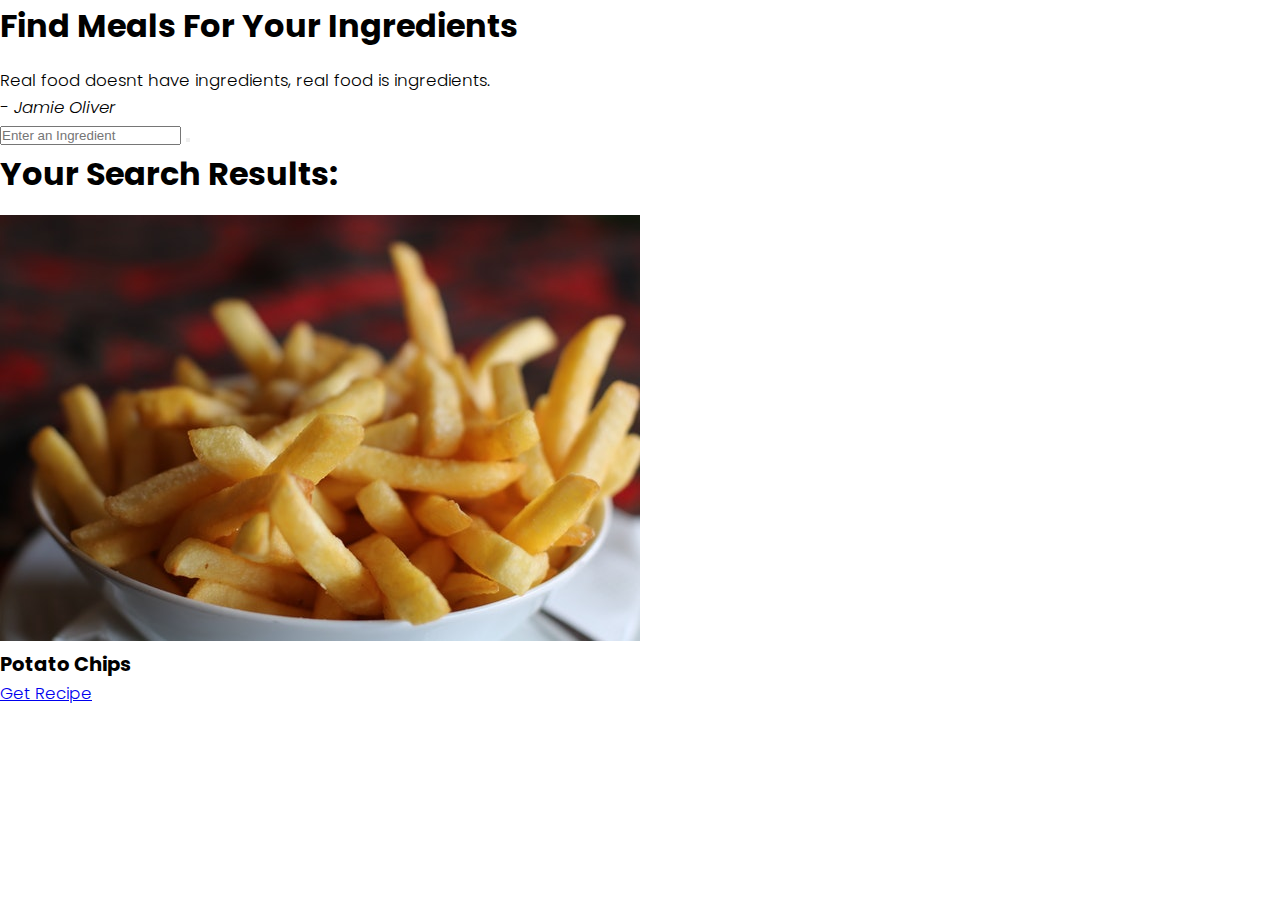
==== index.html @ 4185d7a3 "Create new files and structure the html" ====
<!DOCTYPE html>
<html lang="en">
  <head>
    <meta charset="UTF-8" />
    <meta http-equiv="X-UA-Compatible" content="IE=edge" />
    <meta name="viewport" content="width=device-width, initial-scale=1.0" />
    <title>Find Meal for your Ingredients</title>
    <link rel="stylesheet" href="style.css" />
    <link
      rel="stylesheet"
      href="https://cdnjs.cloudflare.com/ajax/libs/font-awesome/6.0.0-beta3/css/all.min.css"
      integrity="sha512-Fo3rlrZj/k7ujTnHg4CGR2D7kSs0v4LLanw2qksYuRlEzO+tcaEPQogQ0KaoGN26/zrn20ImR1DfuLWnOo7aBA=="
      crossorigin="anonymous"
      referrerpolicy="no-referrer"
    />
  </head>
  <body>
    <div class="container">
      <div class="meal-wrapper">
        <div class="meal-search">
          <h2 class="title">Find Meals For Your Ingredients</h2>
          <blockquote>
            Real food doesnt have ingredients, real food is ingredients. <br />
            <cite>- Jamie Oliver</cite>
          </blockquote>

          <div class="meal-search-box">
            <input
              type="text"
              class="search-content"
              placeholder="Enter an Ingredient"
              id="search-input"
            />
            <button type="submit" class="search-btn btn" id="search-btn">
              <i class="fas fa-search"></i>
            </button>
          </div>
        </div>

        <div class="meal-result">
          <h2 class="title">Your Search Results:</h2>
          <div id="meal">
            <!-- meal item -->
            <div class="meal-item">
              <div class="meal-img">
                <img src="food.jpg" alt="food" />
              </div>
              <div class="meal-name">
                <h3>Potato Chips</h3>
                <a href="#" class="recipe-btn">Get Recipe</a>
              </div>
            </div>
          </div>
        </div>
      </div>
    </div>

    <script src="script.js"></script>
  </body>
</html>
---- style.css ----
@import url("https://fonts.googleapis.com/css2?family=Poppins:wght@200;300;400;500;700;800;900&display=swap");

* {
  padding: 0;
  margin: 0;
  box-sizing: border-box;
}

:root {
  --teene-tawny: #d65108;
  --teene-tawny-dark: #b54507;
}

body {
  font-weight: 300;
  font-size: 1.05rem;
  line-height: 1.6;
  font-family: "Poppins", sans-serif;
}

.btn {
  font-family: inherit;
  cursor: pointer;
  outline: 0;
  font-size: 1.05rem;
}
.text {
  opacity: 0.8;
}
.title {
  font-size: 2rem;
  margin-bottom: 1rem;
}
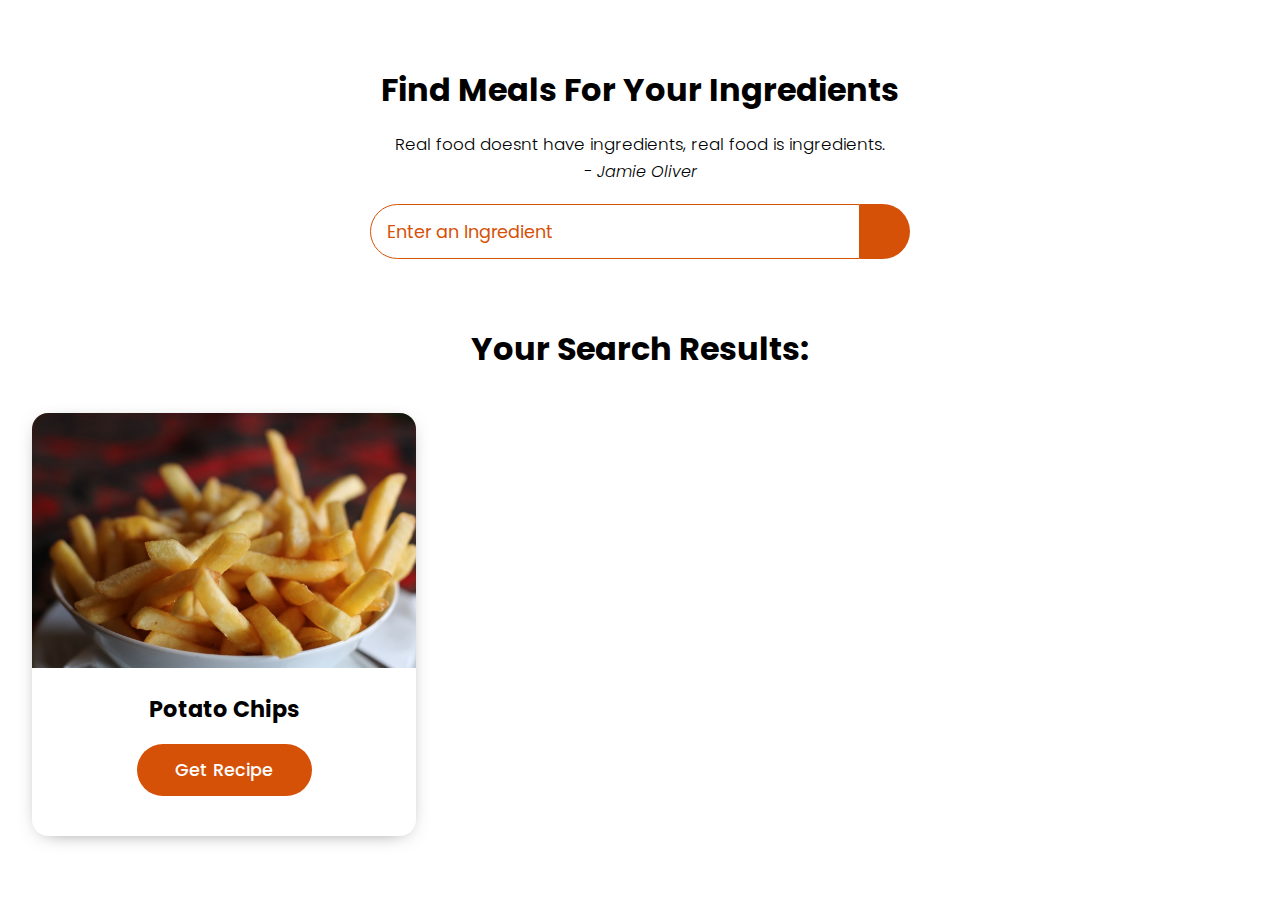
==== commit e7993b0e: "Styling" ====
--- a/index.html
+++ b/index.html
@@ -20,14 +20,14 @@
         <div class="meal-search">
           <h2 class="title">Find Meals For Your Ingredients</h2>
           <blockquote>
-            Real food doesnt have ingredients, real food is ingredients. <br />
+            Real food doesnt have ingredients, real food is ingredients.<br / >
             <cite>- Jamie Oliver</cite>
           </blockquote>
 
           <div class="meal-search-box">
             <input
               type="text"
-              class="search-content"
+              class="search-control"
               placeholder="Enter an Ingredient"
               id="search-input"
             />
@@ -50,6 +50,41 @@
                 <a href="#" class="recipe-btn">Get Recipe</a>
               </div>
             </div>
+            <!-- end of meal item -->
+          </div>
+        </div>
+
+        <div class="meal-details">
+          <!-- recipe close btn -->
+          <button
+            type="button"
+            class="btn recipe-close-btn"
+            id="recipe-closr-btn"
+          >
+            <i class="fas fa-times"></i>
+          </button>
+
+          <!-- meal content -->
+          <div class="meal-details-content">
+            <h2 class="recipe-title">Meals Name Here</h2>
+            <p class="recipe-category">Category Name</p>
+            <div class="recipe-instruct">
+              <h3>Instructions:</h3>
+              <p>
+                Lorem ipsum dolor, sit amet consectetur adipisicing elit. Nisi
+                nesciunt nostrum cumque totam sint molestias quas iusto ab
+                pariatur qui. Et exercitationem, consectetur consequatur
+                mollitia cupiditate accusantium! Hic, adipisci maxime? Error rem
+                quaerat eveniet a porro, sed natus eum! Cupiditate inventore at
+              </p>
+              <p>lorem20</p>
+            </div>
+            <div class="recipe-meal-img">
+              <img src="food.jpg" alt="" />
+            </div>
+            <div class="recipe-link">
+              <a href="#" target="_blank">Watch Video</a>
+            </div>
           </div>
         </div>
       </div>
--- a/style.css
+++ b/style.css
@@ -1,16 +1,14 @@
-@import url("https://fonts.googleapis.com/css2?family=Poppins:wght@200;300;400;500;700;800;900&display=swap");
+@import url("https://fonts.googleapis.com/css2?family=Poppins:wght@200;300;400;500;600;700;800;900&display=swap");
 
 * {
   padding: 0;
   margin: 0;
   box-sizing: border-box;
 }
-
 :root {
-  --teene-tawny: #d65108;
-  --teene-tawny-dark: #b54507;
-}
-
+  --tenne-tawny: #d65108;
+  --tenne-tawny-dark: #b54507;
+}
 body {
   font-weight: 300;
   font-size: 1.05rem;
@@ -18,6 +16,7 @@
   font-family: "Poppins", sans-serif;
 }
 
+/*  */
 .btn {
   font-family: inherit;
   cursor: pointer;
@@ -31,3 +30,259 @@
   font-size: 2rem;
   margin-bottom: 1rem;
 }
+
+/*  */
+.container {
+  min-height: 100vh;
+}
+.meal-wrapper {
+  max-width: 1280px;
+  margin: 0 auto;
+  padding: 2rem;
+  background: #fff;
+  text-align: center;
+}
+.meal-search {
+  margin: 2rem 0;
+}
+.meal-search cite {
+  font-size: 1rem;
+}
+.meal-search-box {
+  margin: 1.2rem 0;
+  display: flex;
+  align-items: stretch;
+}
+.search-control,
+.search-btn {
+  width: 100%;
+}
+.search-control {
+  padding: 0 1rem;
+  font-size: 1.1rem;
+  font-family: inherit;
+  outline: 0;
+  border: 1px solid var(--tenne-tawny);
+  color: var(--tenne-tawny);
+  border-top-left-radius: 2rem;
+  border-bottom-left-radius: 2rem;
+}
+.search-control::placeholder {
+  color: var(--tenne-tawny);
+}
+.search-btn {
+  width: 55px;
+  height: 55px;
+  font-size: 1.8rem;
+  background: var(--tenne-tawny);
+  color: #fff;
+  border: none;
+  border-top-right-radius: 2rem;
+  border-bottom-right-radius: 2rem;
+  transition: all 0.4s linear;
+  -webkit-transition: all 0.4s linear;
+  -moz-transition: all 0.4s linear;
+  -ms-transition: all 0.4s linear;
+  -o-transition: all 0.4s linear;
+}
+.search-btn:hover {
+  background: var(--tenne-tawny-dark);
+}
+.meal-result {
+  margin-top: 4rem;
+}
+#meal {
+  margin: 2.4rem 0;
+}
+.meal-item {
+  border-radius: 1rem;
+  -webkit-border-radius: 1rem;
+  -moz-border-radius: 1rem;
+  -ms-border-radius: 1rem;
+  -o-border-radius: 1rem;
+  overflow: hidden;
+  box-shadow: 0 4px 21px -12px rgba(0, 0, 0, 0.79);
+  margin: 2rem 0;
+}
+.meal-img img {
+  width: 100%;
+  display: block;
+}
+.meal-name {
+  padding: 1.5rem 0.5rem;
+}
+.meal-name h3 {
+  font-size: 1.4rem;
+}
+.recipe-btn {
+  text-decoration: none;
+  color: #fff;
+  background: var(--tenne-tawny);
+  font-weight: 500;
+  font-size: 1.1rem;
+  padding: 0.75rem 0;
+  display: block;
+  width: 175px;
+  margin: 1rem auto;
+  border-radius: 2rem;
+  -webkit-border-radius: 2rem;
+  -moz-border-radius: 2rem;
+  -ms-border-radius: 2rem;
+  -o-border-radius: 2rem;
+  transition: all 0.4s linear;
+  -webkit-transition: all 0.4s linear;
+  -moz-transition: all 0.4s linear;
+  -ms-transition: all 0.4s linear;
+  -o-transition: all 0.4s linear;
+}
+.recipe-btn:hover {
+  background: var(--tenne-tawny-dark);
+}
+
+/* meal details */
+.meal-details {
+  position: fixed;
+  top: 50%;
+  left: 50%;
+  transform: translate(-50%, -50%);
+  -webkit-transform: translate(-50%, -50%);
+  -moz-transform: translate(-50%, -50%);
+  -ms-transform: translate(-50%, -50%);
+  -o-transform: translate(-50%, -50%);
+  color: #fff;
+  background: var(--tenne-tawny);
+  border-radius: 1rem;
+  -webkit-border-radius: 1rem;
+  -moz-border-radius: 1rem;
+  -ms-border-radius: 1rem;
+  -o-border-radius: 1rem;
+  width: 90%;
+  height: 90%;
+  overflow-y: scroll;
+  display: none;
+  padding: 2rem 0;
+}
+.meal-details::-webkit-scrollbar {
+  width: 10px;
+}
+.meal-details::-webkit-scrollbar-thumb {
+  background: #f0f0f0;
+  border-radius: 2rem;
+  -webkit-border-radius: 2rem;
+  -moz-border-radius: 2rem;
+  -ms-border-radius: 2rem;
+  -o-border-radius: 2rem;
+}
+
+/* js related */
+.showRecipe {
+  display: block;
+}
+.meal-details-content {
+  margin: 2rem;
+}
+.meal-details-content p:not(.recipe-category) {
+  padding: 1rem 0;
+}
+.recipe-close-btn {
+  position: absolute;
+  right: 2rem;
+  top: 2rem;
+  font-size: 1.8rem;
+  background: #fff;
+  border: none;
+  width: 35px;
+  height: 35px;
+  border-radius: 50%;
+  -webkit-border-radius: 50%;
+  -moz-border-radius: 50%;
+  -ms-border-radius: 50%;
+  -o-border-radius: 50%;
+  display: flex;
+  align-items: center;
+  justify-content: center;
+  opacity: 0.9;
+}
+.recipe-title {
+  letter-spacing: 1px;
+  padding-bottom: 1rem;
+}
+.recipe-category {
+  background: #fff;
+  font-weight: 600;
+  color: var(--tenne-tawny);
+  display: inline-block;
+  padding: 0.2rem 0.5rem;
+  border-radius: 0.3rem;
+  -webkit-border-radius: 0.3rem;
+  -moz-border-radius: 0.3rem;
+  -ms-border-radius: 0.3rem;
+  -o-border-radius: 0.3rem;
+}
+.recipe-category {
+  background: #fff;
+  font-weight: 600;
+  color: var(--tenne-tawny);
+  display: inline-block;
+  padding: 0.2rem 0.5rem;
+  border-radius: 0.3rem;
+  -webkit-border-radius: 0.3rem;
+  -moz-border-radius: 0.3rem;
+  -ms-border-radius: 0.3rem;
+  -o-border-radius: 0.3rem;
+}
+.recipe-instruct {
+  padding: 1rem 0;
+}
+.recipe-meal-img img {
+  width: 100px;
+  height: 100px;
+  border-radius: 50%;
+  -webkit-border-radius: 50%;
+  -moz-border-radius: 50%;
+  -ms-border-radius: 50%;
+  -o-border-radius: 50%;
+  margin: 0 auto;
+  display: block;
+}
+.recipe-link {
+  margin: 1.4rem 0;
+}
+.recipe-link a {
+  color: #fff;
+  font-size: 1.2rem;
+  font-weight: 700;
+  transition: all 0.4s linear;
+  -webkit-transition: all 0.4s linear;
+  -moz-transition: all 0.4s linear;
+  -ms-transition: all 0.4s linear;
+  -o-transition: all 0.4s linear;
+}
+.recipe-link a:hover {
+  opacity: 0.8;
+}
+/* Media Queries */
+@media screen and (min-width: 600px) {
+  .meal-search-box {
+    width: 540px;
+    margin-left: auto;
+    margin-right: auto;
+  }
+}
+
+@media screen and (min-width: 768px) {
+  #meal {
+    display: grid;
+    grid-template-columns: repeat(2, 1fr);
+    gap: 2rem;
+  }
+  .meal-item {
+    margin: 0;
+  }
+}
+
+@media screen and (min-width: 992px) {
+  #meal {
+    grid-template-columns: repeat(3, 1fr);
+  }
+}
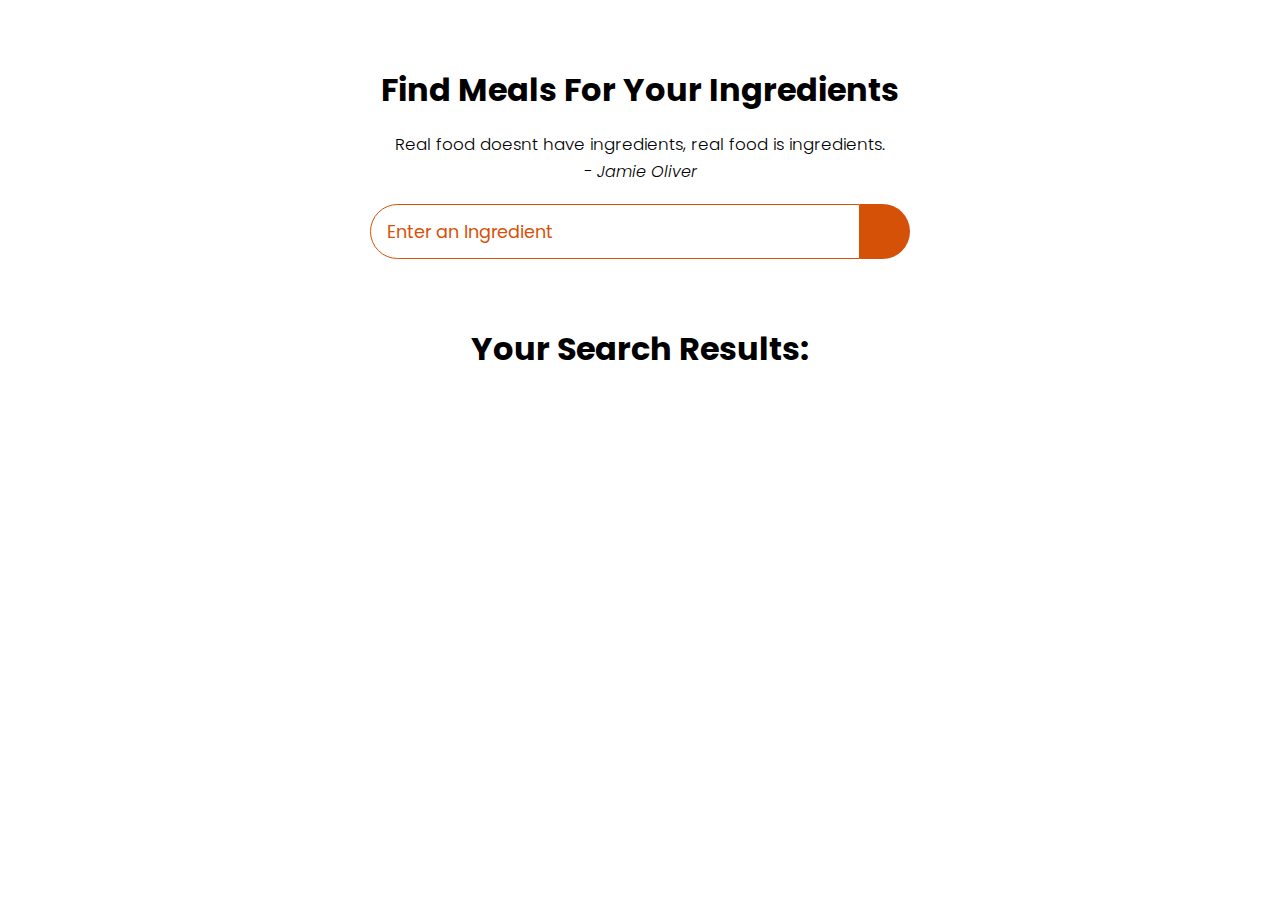
==== commit 96cc0569: "Fetch request built and error handling for nonexistent results" ====
--- a/index.html
+++ b/index.html
@@ -41,7 +41,7 @@
           <h2 class="title">Your Search Results:</h2>
           <div id="meal">
             <!-- meal item -->
-            <div class="meal-item">
+            <!-- <div class="meal-item">
               <div class="meal-img">
                 <img src="food.jpg" alt="food" />
               </div>
@@ -49,7 +49,7 @@
                 <h3>Potato Chips</h3>
                 <a href="#" class="recipe-btn">Get Recipe</a>
               </div>
-            </div>
+            </div> -->
             <!-- end of meal item -->
           </div>
         </div>
--- a/style.css
+++ b/style.css
@@ -178,6 +178,7 @@
 .showRecipe {
   display: block;
 }
+
 .meal-details-content {
   margin: 2rem;
 }
@@ -261,6 +262,16 @@
 .recipe-link a:hover {
   opacity: 0.8;
 }
+
+/*  */
+.notFound {
+  grid-template-columns: 1fr !important;
+  color: var(--tenne-tawny);
+  font-size: 1.8rem;
+  font-weight: 600;
+  width: 100%;
+}
+
 /* Media Queries */
 @media screen and (min-width: 600px) {
   .meal-search-box {
@@ -279,6 +290,9 @@
   .meal-item {
     margin: 0;
   }
+  .meal-details {
+    width: 700px;
+  }
 }
 
 @media screen and (min-width: 992px) {
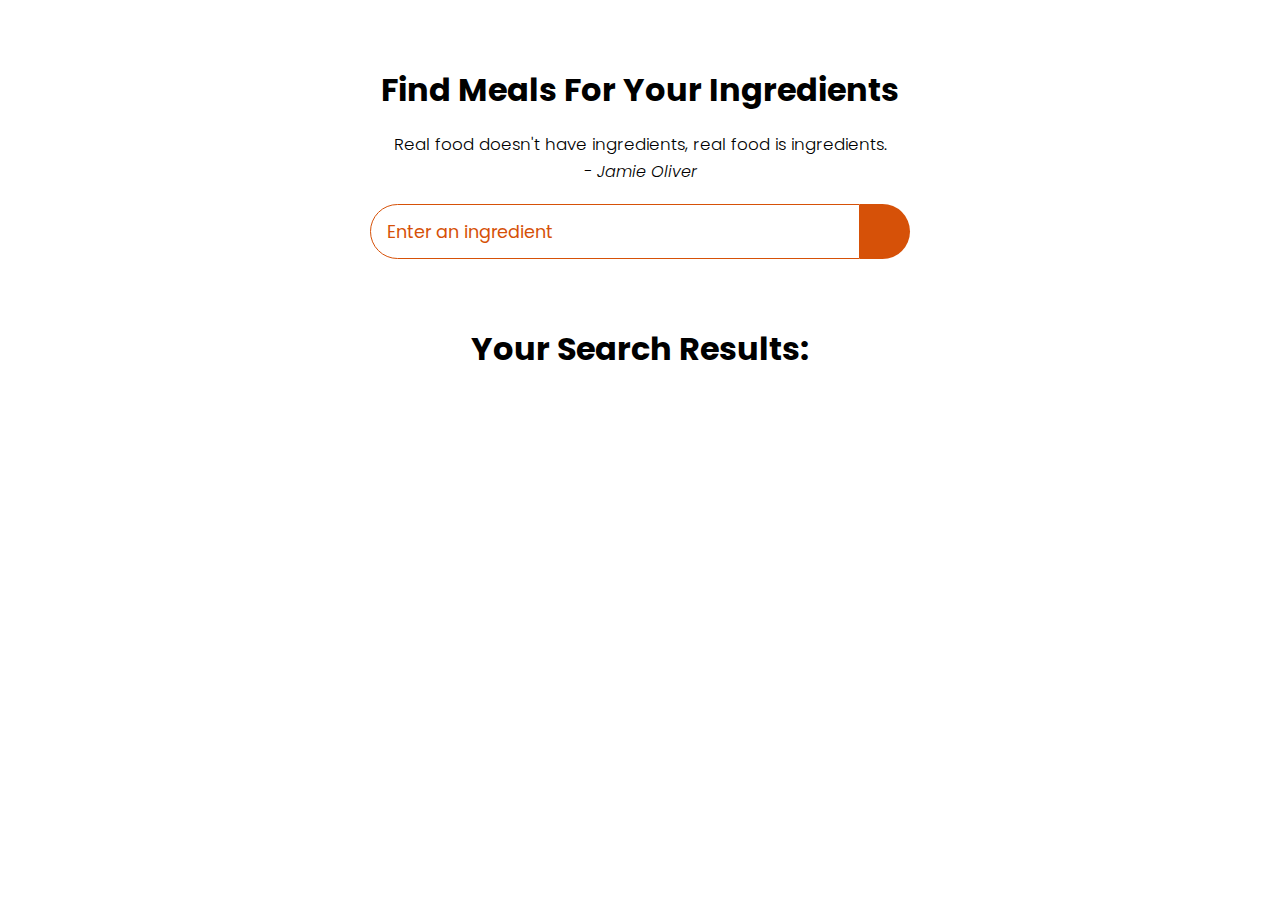
==== commit 1416a64c: "JavaScript portion completed with complete dom manipulation" ====
--- a/index.html
+++ b/index.html
@@ -2,17 +2,15 @@
 <html lang="en">
   <head>
     <meta charset="UTF-8" />
-    <meta http-equiv="X-UA-Compatible" content="IE=edge" />
     <meta name="viewport" content="width=device-width, initial-scale=1.0" />
-    <title>Find Meal for your Ingredients</title>
-    <link rel="stylesheet" href="style.css" />
+    <title>Find Meal For Your Ingredients</title>
     <link
       rel="stylesheet"
-      href="https://cdnjs.cloudflare.com/ajax/libs/font-awesome/6.0.0-beta3/css/all.min.css"
-      integrity="sha512-Fo3rlrZj/k7ujTnHg4CGR2D7kSs0v4LLanw2qksYuRlEzO+tcaEPQogQ0KaoGN26/zrn20ImR1DfuLWnOo7aBA=="
+      href="https://cdnjs.cloudflare.com/ajax/libs/font-awesome/5.15.1/css/all.min.css"
+      integrity="sha512-+4zCK9k+qNFUR5X+cKL9EIR+ZOhtIloNl9GIKS57V1MyNsYpYcUrUeQc9vNfzsWfV28IaLL3i96P9sdNyeRssA=="
       crossorigin="anonymous"
-      referrerpolicy="no-referrer"
     />
+    <link rel="stylesheet" href="style.css" />
   </head>
   <body>
     <div class="container">
@@ -20,7 +18,7 @@
         <div class="meal-search">
           <h2 class="title">Find Meals For Your Ingredients</h2>
           <blockquote>
-            Real food doesnt have ingredients, real food is ingredients.<br / >
+            Real food doesn't have ingredients, real food is ingredients.<br />
             <cite>- Jamie Oliver</cite>
           </blockquote>
 
@@ -28,7 +26,7 @@
             <input
               type="text"
               class="search-control"
-              placeholder="Enter an Ingredient"
+              placeholder="Enter an ingredient"
               id="search-input"
             />
             <button type="submit" class="search-btn btn" id="search-btn">
@@ -41,15 +39,15 @@
           <h2 class="title">Your Search Results:</h2>
           <div id="meal">
             <!-- meal item -->
-            <!-- <div class="meal-item">
-              <div class="meal-img">
-                <img src="food.jpg" alt="food" />
-              </div>
-              <div class="meal-name">
-                <h3>Potato Chips</h3>
-                <a href="#" class="recipe-btn">Get Recipe</a>
-              </div>
-            </div> -->
+            <!-- <div class = "meal-item">
+            <div class = "meal-img">
+              <img src = "food.jpg" alt = "food">
+            </div>
+            <div class = "meal-name">
+              <h3>Potato Chips</h3>
+              <a href = "#" class = "recipe-btn">Get Recipe</a>
+            </div>
+          </div> -->
             <!-- end of meal item -->
           </div>
         </div>
@@ -59,32 +57,26 @@
           <button
             type="button"
             class="btn recipe-close-btn"
-            id="recipe-closr-btn"
+            id="recipe-close-btn"
           >
             <i class="fas fa-times"></i>
           </button>
 
           <!-- meal content -->
           <div class="meal-details-content">
-            <h2 class="recipe-title">Meals Name Here</h2>
-            <p class="recipe-category">Category Name</p>
-            <div class="recipe-instruct">
-              <h3>Instructions:</h3>
-              <p>
-                Lorem ipsum dolor, sit amet consectetur adipisicing elit. Nisi
-                nesciunt nostrum cumque totam sint molestias quas iusto ab
-                pariatur qui. Et exercitationem, consectetur consequatur
-                mollitia cupiditate accusantium! Hic, adipisci maxime? Error rem
-                quaerat eveniet a porro, sed natus eum! Cupiditate inventore at
-              </p>
-              <p>lorem20</p>
-            </div>
-            <div class="recipe-meal-img">
-              <img src="food.jpg" alt="" />
-            </div>
-            <div class="recipe-link">
-              <a href="#" target="_blank">Watch Video</a>
-            </div>
+            <!-- <h2 class = "recipe-title">Meals Name Here</h2>
+          <p class = "recipe-category">Category Name</p>
+          <div class = "recipe-instruct">
+            <h3>Instructions:</h3>
+            <p>Lorem ipsum, dolor sit amet consectetur adipisicing elit. Quo blanditiis quis accusantium natus! Porro, reiciendis maiores molestiae distinctio veniam ratione ex provident ipsa, soluta suscipit quam eos velit autem iste!</p>
+            <p>Lorem ipsum dolor sit amet consectetur adipisicing elit. Amet aliquam voluptatibus ad obcaecati magnam, esse numquam nisi ut adipisci in?</p>
+          </div>
+          <div class = "recipe-meal-img">
+            <img src = "food.jpg" alt = "">
+          </div>
+          <div class = "recipe-link">
+            <a href = "#" target = "_blank">Watch Video</a>
+          </div> -->
           </div>
         </div>
       </div>
